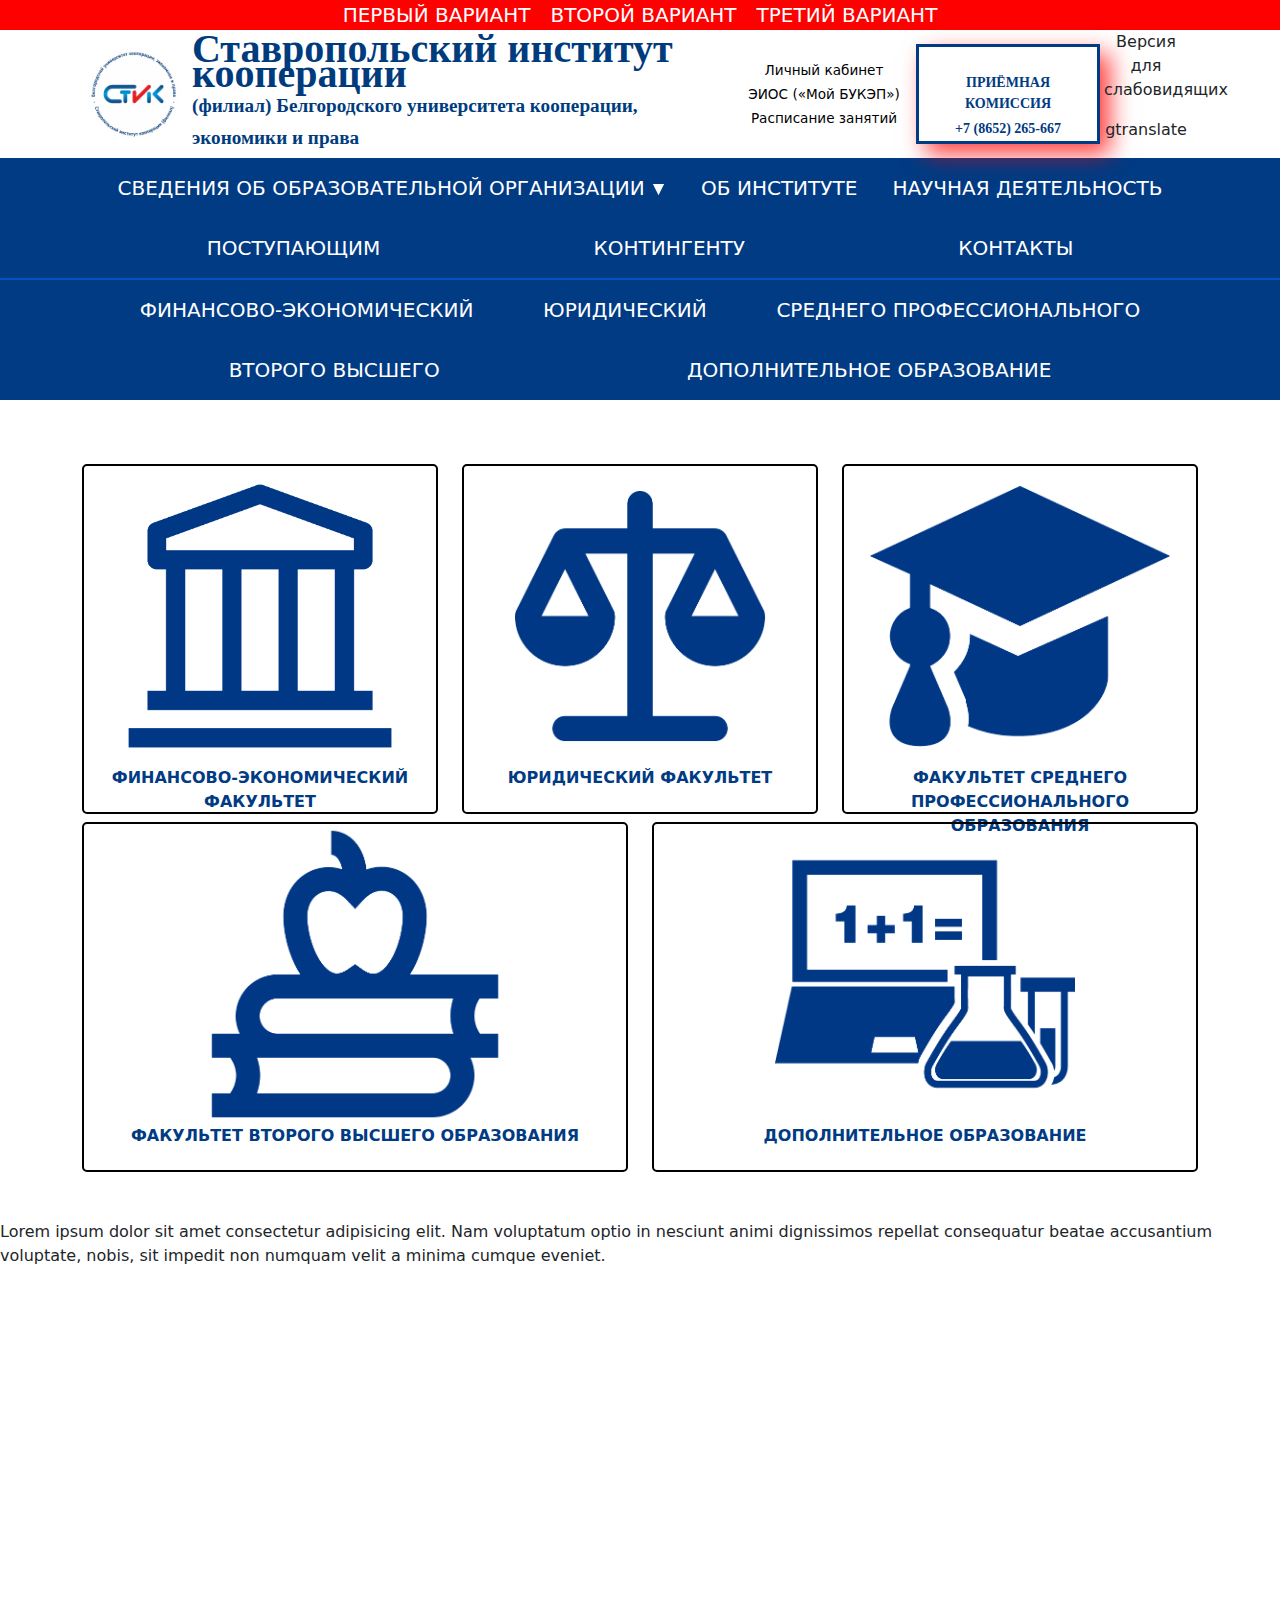
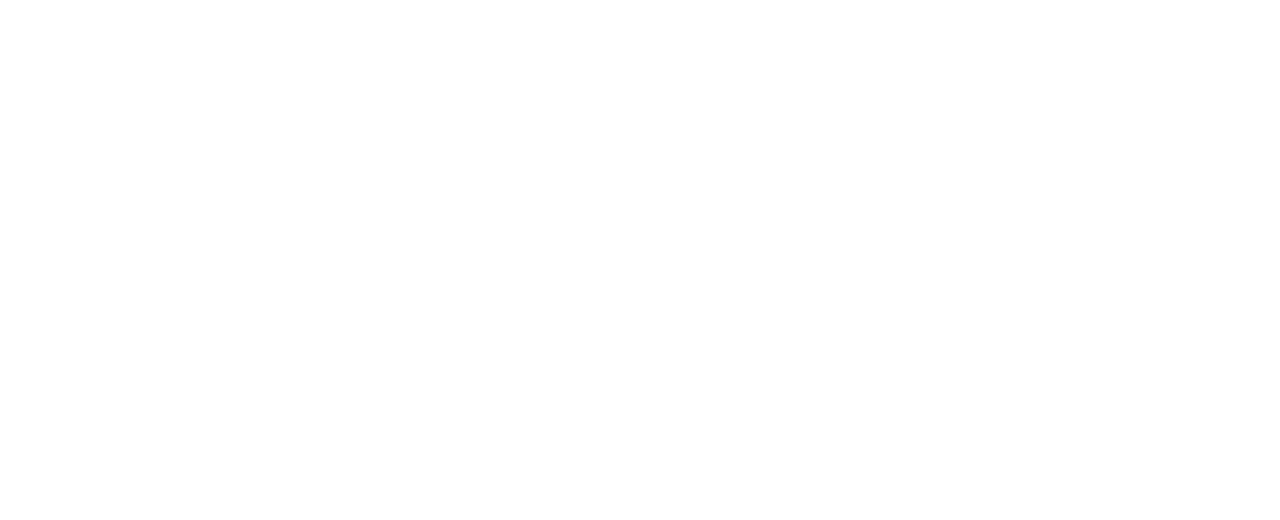
==== index.html @ ad4ecdf9 "dot" ====
<!DOCTYPE html>
<html lang="en">

<head>
	<meta charset="UTF-8">
	<link rel="shortcut icon" href="./assets/logo.ico" type="image/x-icon">
	<meta name="viewport" content="width=device-width, initial-scale=1.0">
	<script src="./script/script_v1.js" defer></script>
	<link rel="stylesheet" href="./styles/style.css">
	<link rel="stylesheet" href="./styles/style_v1.css">
	<link href="https://cdn.jsdelivr.net/npm/bootstrap@5.3.3/dist/css/bootstrap.min.css" rel="stylesheet"
		integrity="sha384-QWTKZyjpPEjISv5WaRU9OFeRpok6YctnYmDr5pNlyT2bRjXh0JMhjY6hW+ALEwIH" crossorigin="anonymous">
	<script defer src="https://cdn.jsdelivr.net/npm/bootstrap@5.3.3/dist/js/bootstrap.bundle.min.js"
		integrity="sha384-YvpcrYf0tY3lHB60NNkmXc5s9fDVZLESaAA55NDzOxhy9GkcIdslK1eN7N6jIeHz"
		crossorigin="anonymous"></script>
	<link href="https://fonts.googleapis.com/icon?family=Material+Icons" rel="stylesheet">
	<title>The first option</title>
</head>

<body>
	<div class="variants">
		<p class="mb-0"><a href="/">Первый вариант</a></p>
		<p class="mb-0"><a href="./v2.html">Второй вариант</a></p>
		<p class="mb-0"><a href="./v3.html">Третий вариант</a></p>
	</div>
	<div class="container-fluid top">
		<div class="row align-items-center">
			<div class="col-12 col-md-12 col-lg-1 px-0 logo">
				<a href="/"><img src="./assets/logo.png" class="img-fluid mx-auto d-block stik_logo" /></a>
			</div>
			<div class="col-12 col-md-12 col-lg-6">
				<p class="top__name bvi-tts logotype_fonts mb-2">Ставропольский институт кооперации<br /> <span>(филиал)
						Белгородского университета кооперации, экономики и права</span></p>
			</div>
			<div class="services col-12 col-md-12 col-lg-2 study">
				<div class="bvi-tts">
					<a href="/lichnyj-kabinet-studenta/" target="_blank" class="mb-2"><i
							class="fas fa-user-graduate"></i> Личный
						кабинет ЭИОС («Мой БУКЭП»)</a>
				</div>
				<div class="bvi-tts"><a href="https://rasp.bukep.ru/Default.aspx?idFil=10006" target="_blank"><i
							class="fas fa-calendar-alt"></i> Расписание занятий</a></div>
			</div>
			<a href="tel:88652265667" class="col-12 col-md-12 col-lg-2 priem_header">
				<p class="mb-1">Приёмная комиссия</p>
				<p class="mb-0">+7 (8652) 265-667</p>
			</a>
			<div class="col-12 col-md-12 col-lg-1 px-1 dop-func">
				<div class="sv mb-2" itemprop="copy">
					<p>Версия для слабовидящих</p>
				</div>
				<div class="lang">
					<p>gtranslate</p>
				</div>
			</div>
		</div>
	</div>
	<nav class="menu_container">
		<ul class="menu text-center">
			<li class="menu_inner sveden">
				<a>Сведения об образовательной организации</a> <img src="/assets/dropdown_icon.svg" alt="">
				<ul class="sub_menu">
					<li><a href="#">Основные Сведения</a></li>
					<li><a href="#">структура и органы управления образовательной организацией</a></li>
					<li><a href="#">документы</a></li>
					<li><a href="#">образование</a></li>
					<li><a href="#">руководство. педагогический (научно-педагогический) состав</a></li>
					<li><a href="#">материально-техническое обеспечение и оснощенность образовательного процесса</a>
					</li>
					<li><a href="#">платные образовательные услуши</a></li>
					<li><a href="#">финансово-хозяйственная деятельность</a></li>
					<li><a href="#">вакантные места для приема (перевода) обучающихся</a></li>
					<li><a href="#">доступная среда</a></li>
					<li><a href="#">международное сотрудничество</a></li>
					<li><a href="#">образовательные стандарты</a></li>
					<li><a href="#">стипендии и меры поддержки обучающихся</a></li>
					<li><a href="#">абитуриенту</a></li>
					<li><a href="#">противодействие коррупции, экстремизму и терроризму</a></li>
					<li><a href="#">информационная безопасность</a></li>
				</ul>
			</li>
			<li class="menu_inner">
				<a>об институте</a>
			</li>
			<li class="menu_inner">
				<a>научная деятельность</a>
			</li>
			<li class="menu_inner">
				<a>поступающим</a>
			</li>
			<li class="menu_inner">
				<a>контингенту</a>
			</li>
			<li class="menu_inner">
				<a>контакты</a>
			</li>
		</ul>
	</nav>

	<nav class="second_menu_container text-center">
		<ul class="second_menu">
			<li class="menu_inner"><a href="#">Финансово-экономический</a></li>
			<li class="menu_inner"><a href="#">юридический</a></li>
			<li class="menu_inner"><a href="#">среднего профессионального</a></li>
			<li class="menu_inner"><a href="#">второго высшего</a></li>
			<li class="menu_inner"><a href="#">дополнительное образование</a></li>
		</ul>
	</nav>

	<div class="container-fluid">
		<div class="container">
			<div class="row">
				<div class="col-12 col-md-12 col-lg-12 pt-5 pb-5">
					<div class="fuk_container">
						<div class="row text-center">
							<div class="col">
								<a href="/fakultety">
									<div class="fuk_item">
										<div class="finance_icon"></div>
										<p>Финансово-экономический факультет</p>
									</div>
								</a>
							</div>
							<div class="col">
								<a href="/fakultety">
									<div class="fuk_item">
										<div class="law_icon"></div>
										<p>юридический факультет</p>
									</div>
								</a>
							</div>
							<div class="col">
								<a href="/fakultety">
									<div class="fuk_item">
										<div class="college_icon"></div>
										<p>факультет среднего профессионального образования</p>
									</div>
								</a>
							</div>
						</div>
						<div class="row text-center mt-2">
							<div class="col">
								<a href="/fakultety">
									<div class="fuk_item">
										<div class="second_icon"></div>
										<p>факультет второго высшего образования</p>
									</div>
								</a>
							</div>
							<div class="col">
								<a href="/fakultety">
									<div class="fuk_item">
										<div class="dop_icon"></div>
										<p>дополнительное образование</p>
									</div>
								</a>
							</div>
						</div>
					</div>
				</div>
			</div>
		</div>
	</div>
	<div class="some_content">
		<p>Lorem ipsum dolor sit amet consectetur adipisicing elit. Nam voluptatum optio in nesciunt animi dignissimos
			repellat consequatur beatae accusantium voluptate, nobis, sit impedit non numquam velit a minima cumque
			eveniet.</p>
	</div>
	<button class="scroll_top hide"><span class="material-icons">arrow_upward</span></button>
</body>

</html>
---- styles/style.css ----
* {
	padding: 0;
	margin: 0;
}

@font-face {
	font-family: 'Blogger Sans';
	src: local('Blogger Sans Bold'), local('BloggerSans-Bold'), url('https://stavik.ru/wp-content/themes/stavik/fonts/Bloggersansbold.woff2') format('woff2'), url('https://stavik.ru/wp-content/themes/stavik/fonts/Bloggersansbold.woff') format('woff'), url('https://stavik.ru/wp-content/themes/stavik/fonts/Bloggersansbold.ttf') format('truetype');
	font-weight: 700;
	font-style: normal;
}

body {
	font-family: 'Rubik', sans-serif;
	font-size: 0.9rem;
	color: #7A7A7A;
	height: 100%;
}

body::-webkit-scrollbar {
	display: none;
}

h1,
h2,
h3 {
	color: #000;
}

a,
a:hover {
	color: #16898B;
}

.variants {
	background-color: red;
	display: flex;
	justify-content: center;
	align-items: center;
	width: 100%;
	flex-wrap: wrap;
}

.variants a {
	text-decoration: none;
	color: white;
	text-transform: uppercase;
	font-size: 20px;
	margin: 0 10px;
}

.logotype_fonts {
	font-family: 'Blogger Sans';
	font-weight: 700;
	font-style: normal;
}

.logotype_fonts span {
	font-size: 1.2rem;
}

.top {
	padding: 0px 100px !important;
}

.top a.bvi-link-widget,
a.bvi-link-shortcode {
	font-size: 0.6rem;
	font-family: 'Rubik', sans-serif;
}

.bvi-shortcode a,
.bvi-shortcode a:hover {
	font-size: 0.7rem;
	text-decoration: none;
}

.bvi-widget .bvi-svg-eye,
.bvi-shortcode .bvi-svg-eye {
	font-size: 1.2em !important;
}

a.bvi-link-shortcode {
	color: #ffffff !important;
	background-color: #D61800 !important;
}

.top__name {
	padding-top: 5px;
	color: rgba(0, 60, 125, 1);
	font-size: 2.5rem;
	line-height: 25px;
}

.top .lang a {
	padding-right: 0.5rem;
}

.top .services a,
.top .services a:hover {
	color: #000;
	font-size: 0.85rem;
	text-decoration: none;
}

.stik_logo {
	width: 150px;
}

/* Стили кнопки приемной комиссии в хидере */

.priem_header {
	font-family: 'Blogger Sans';
	border: 3px solid rgb(1, 59, 131);
	text-decoration: none;
	color: rgb(1, 59, 131);
	text-align: center;
	height: 100px;
	font-weight: bold;
	font-size: 14px;
	text-transform: uppercase;
	padding: 25px 10px;
	-webkit-box-shadow: 10px 10px 22px 0px rgba(255, 0, 0, 0.75);
	-moz-box-shadow: 10px 10px 22px 0px rgba(255, 0, 0, 0.75);
	box-shadow: 10px 10px 22px 0px rgba(255, 0, 0, 0.75);
}

.priem_header:hover {
	color: rgb(1, 59, 131);
}

.dop-func {
	text-align: center;
}

.study {
	text-align: center;
}
---- styles/style_v1.css ----
.menu_container {
	padding: 0px 100px;
	background-color: rgb(1, 59, 131);
	border-bottom: 2px solid rgb(2, 85, 192);
}

.menu {
	display: flex;
	justify-content: space-around;
	align-items: center;
	flex-wrap: wrap;
	list-style-type: none;
	padding: 0;
	margin: 0;
}

.menu_inner {
	padding: 15px 5px;
	color: white;
	font-size: 20px;
	text-transform: uppercase;
	cursor: pointer;
}

.sveden img {
	transform: rotate(180deg);
	transition: all 300ms;
	width: 15px;
}

.sveden:hover img {
	transform: rotate(0deg);
	transition: all 300ms;
}

.sub_menu {
	opacity: 0;
	margin-top: 25px;
	position: absolute;
	left: 100px;
	list-style-type: none;
	padding: 0;
	transition: all 300ms;
	background-color: rgb(0, 67, 168);
	width: 550px;
	z-index: -1;
}

.sveden:hover>.sub_menu {
	opacity: 1;
	transition: all 300ms;
	transform: translate(0, -10px);
	z-index: 99;
}

.sub_menu li {
	min-width: 170px;
	float: none;
	display: list-item;
	position: relative;
	list-style-type: none;
	border-bottom: 2px solid rgb(2, 85, 192);
	padding: 2%;
	font-size: 14px;
}

.sub_menu li:hover {
	background-color: rgb(2, 85, 192);
}

.sub_menu a {
	color: white;
	text-decoration: none;
}

.second_menu_container {
	background-color: rgb(1, 59, 131);
	padding: 0 100px;
}

.second_menu {
	display: flex;
	justify-content: space-around;
	align-items: center;
	flex-wrap: wrap;
	list-style-type: none;
	text-transform: uppercase;
	padding: 0px 5px;
}

.second_menu a {
	color: white;
	text-decoration: none;
}

.fuk_item {
	border: 2px solid black;
	border-radius: 5px;
	transition: 0.5s;
	height: 350px;
}

.finance_icon {
	width: 300px;
	height: 300px;
	background-image: url(../images/fakultets/finance_hover.png);
	background-repeat: no-repeat;
	background-size: 300px;
	margin: auto;
	transition: 0.5s;
}

.fuk_item p {
	text-transform: uppercase;
	font-weight: bold;
	color: rgb(1, 59, 131);
	transition: 0.5s;
}

.fuk_item:hover {
	background-color: rgb(1, 59, 131);
	transition: 0.5s;
}

.fuk_item:hover .finance_icon {
	background-image: url(../images/fakultets/finance_white.png);
	transition: 0.5s;
}

.fuk_item:hover p {
	transition: 0.5s;
	color: white;
}

.fuk_container a {
	text-decoration: none;
}

.law_icon {
	width: 300px;
	height: 300px;
	background-image: url(../images/fakultets/law.png);
	background-repeat: no-repeat;
	background-size: 300px;
	margin: auto;
	transition: 0.5s;
}

.fuk_item:hover .law_icon {
	background-image: url(../images/fakultets/law_white.png);
	transition: 0.5s;
}

.college_icon {
	width: 300px;
	height: 300px;
	background-image: url(../images/fakultets/college.png);
	background-repeat: no-repeat;
	background-size: 300px;
	margin: auto;
	transition: 0.5s;
}

.fuk_item:hover .college_icon {
	background-image: url(../images/fakultets/college_white.png);
	transition: 0.5s;
}

.second_icon {
	width: 300px;
	height: 300px;
	background-image: url(../images/fakultets/second.png);
	background-repeat: no-repeat;
	background-size: 300px;
	margin: auto;
	transition: 0.5s;
}

.fuk_item:hover .second_icon {
	background-image: url(../images/fakultets/second_white.png);
	transition: 0.5s;
}

.dop_icon {
	width: 300px;
	height: 300px;
	background-image: url(../images/fakultets/dop.png);
	background-repeat: no-repeat;
	background-size: 300px;
	margin: auto;
	transition: 0.5s;
}

.fuk_item:hover .dop_icon {
	background-image: url(../images/fakultets/dop_white.png);
	transition: 0.5s;
}

.scroll_top {
	position: fixed;
	bottom: 50px;
	right: 15px;
	padding: 0;
	margin: 0;
	display: flex;
	align-items: center;
	background-color: transparent;
	border-radius: 50px;
	padding: 15px;
	opacity: 1;
	transition: all 200ms;
}

.hide {
	opacity: 0;
	transition: all 200ms;
}

.some_content {
	height: 100vh;
}

@media (max-width: 480px) {
	.scroll_top {
		display: none;
	}
}
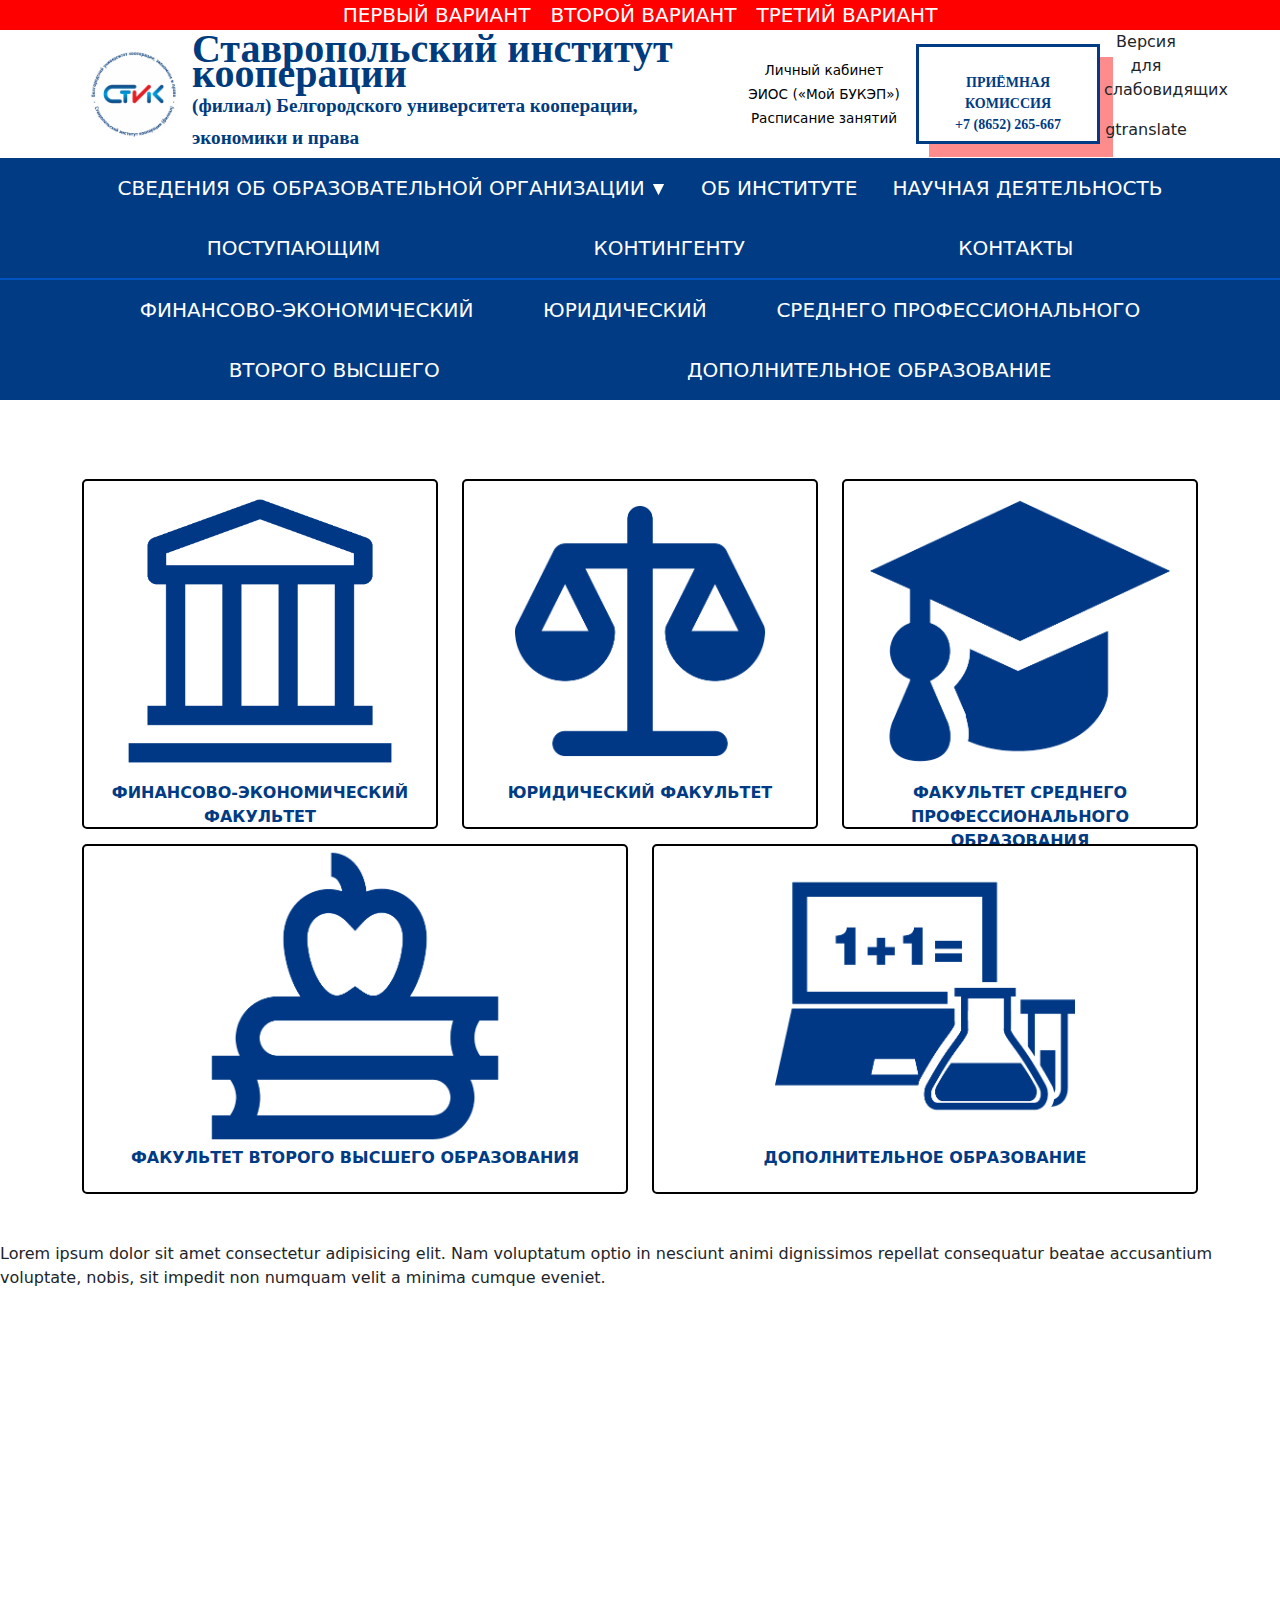
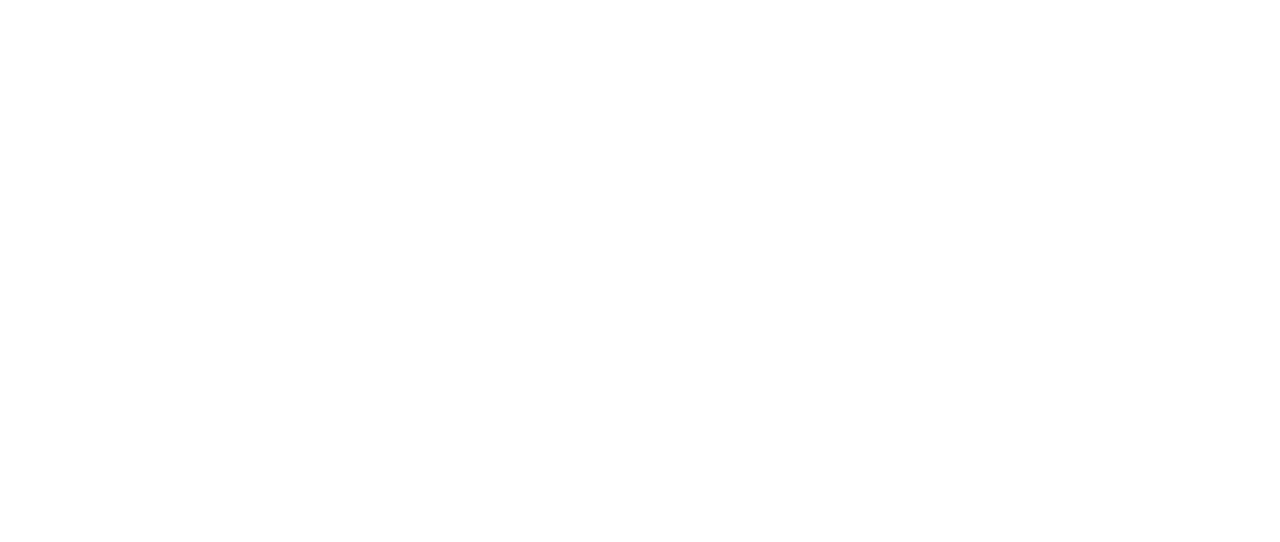
==== commit 7470ef28: "animate + page structure" ====
--- a/index.html
+++ b/index.html
@@ -20,8 +20,8 @@
 <body>
 	<div class="variants">
 		<p class="mb-0"><a href="/">Первый вариант</a></p>
-		<p class="mb-0"><a href="./v2.html">Второй вариант</a></p>
-		<p class="mb-0"><a href="./v3.html">Третий вариант</a></p>
+		<p class="mb-0"><a href="./pages/v2.html">Второй вариант</a></p>
+		<p class="mb-0"><a href="./pages/v3.html">Третий вариант</a></p>
 	</div>
 	<div class="container-fluid top">
 		<div class="row align-items-center">
@@ -42,7 +42,7 @@
 							class="fas fa-calendar-alt"></i> Расписание занятий</a></div>
 			</div>
 			<a href="tel:88652265667" class="col-12 col-md-12 col-lg-2 priem_header">
-				<p class="mb-1">Приёмная комиссия</p>
+				<p class="mb-0">Приёмная комиссия</p>
 				<p class="mb-0">+7 (8652) 265-667</p>
 			</a>
 			<div class="col-12 col-md-12 col-lg-1 px-1 dop-func">
@@ -138,7 +138,7 @@
 								</a>
 							</div>
 						</div>
-						<div class="row text-center mt-2">
+						<div class="row text-center">
 							<div class="col">
 								<a href="/fakultety">
 									<div class="fuk_item">
--- a/styles/style.css
+++ b/styles/style.css
@@ -115,18 +115,28 @@
 	text-decoration: none;
 	color: rgb(1, 59, 131);
 	text-align: center;
+	display: flex;
+	flex-direction: column;
+	justify-content: space-around;
+	align-items: center;
 	height: 100px;
 	font-weight: bold;
 	font-size: 14px;
 	text-transform: uppercase;
 	padding: 25px 10px;
-	-webkit-box-shadow: 10px 10px 22px 0px rgba(255, 0, 0, 0.75);
-	-moz-box-shadow: 10px 10px 22px 0px rgba(255, 0, 0, 0.75);
-	box-shadow: 10px 10px 22px 0px rgba(255, 0, 0, 0.75);
+	-webkit-box-shadow: 13px 13px 0px 0px rgba(255, 0, 0, 0.45);
+	-moz-box-shadow: 13px 13px 0px 0px rgba(255, 0, 0, 0.45);
+	box-shadow: 13px 13px 0px 0px rgba(255, 0, 0, 0.45);
+	transition: all 200ms;
 }
 
 .priem_header:hover {
-	color: rgb(1, 59, 131);
+	color: rgb(0, 48, 107);
+	border-color: rgb(0, 48, 107);
+	-webkit-box-shadow: 10px 10px 0px 0px rgba(181, 2, 2, 0.75);
+	-moz-box-shadow: 10px 10px 0px 0px rgba(181, 2, 2, 0.75);
+	box-shadow: 10px 10px 0px 0px rgba(181, 2, 2, 0.75);
+	transition: all 200ms;
 }
 
 .dop-func {
--- a/styles/style_v1.css
+++ b/styles/style_v1.css
@@ -134,6 +134,10 @@
 
 .fuk_container a {
 	text-decoration: none;
+}
+
+.fuk_item {
+	margin-top: 15px !important;
 }
 
 .law_icon {
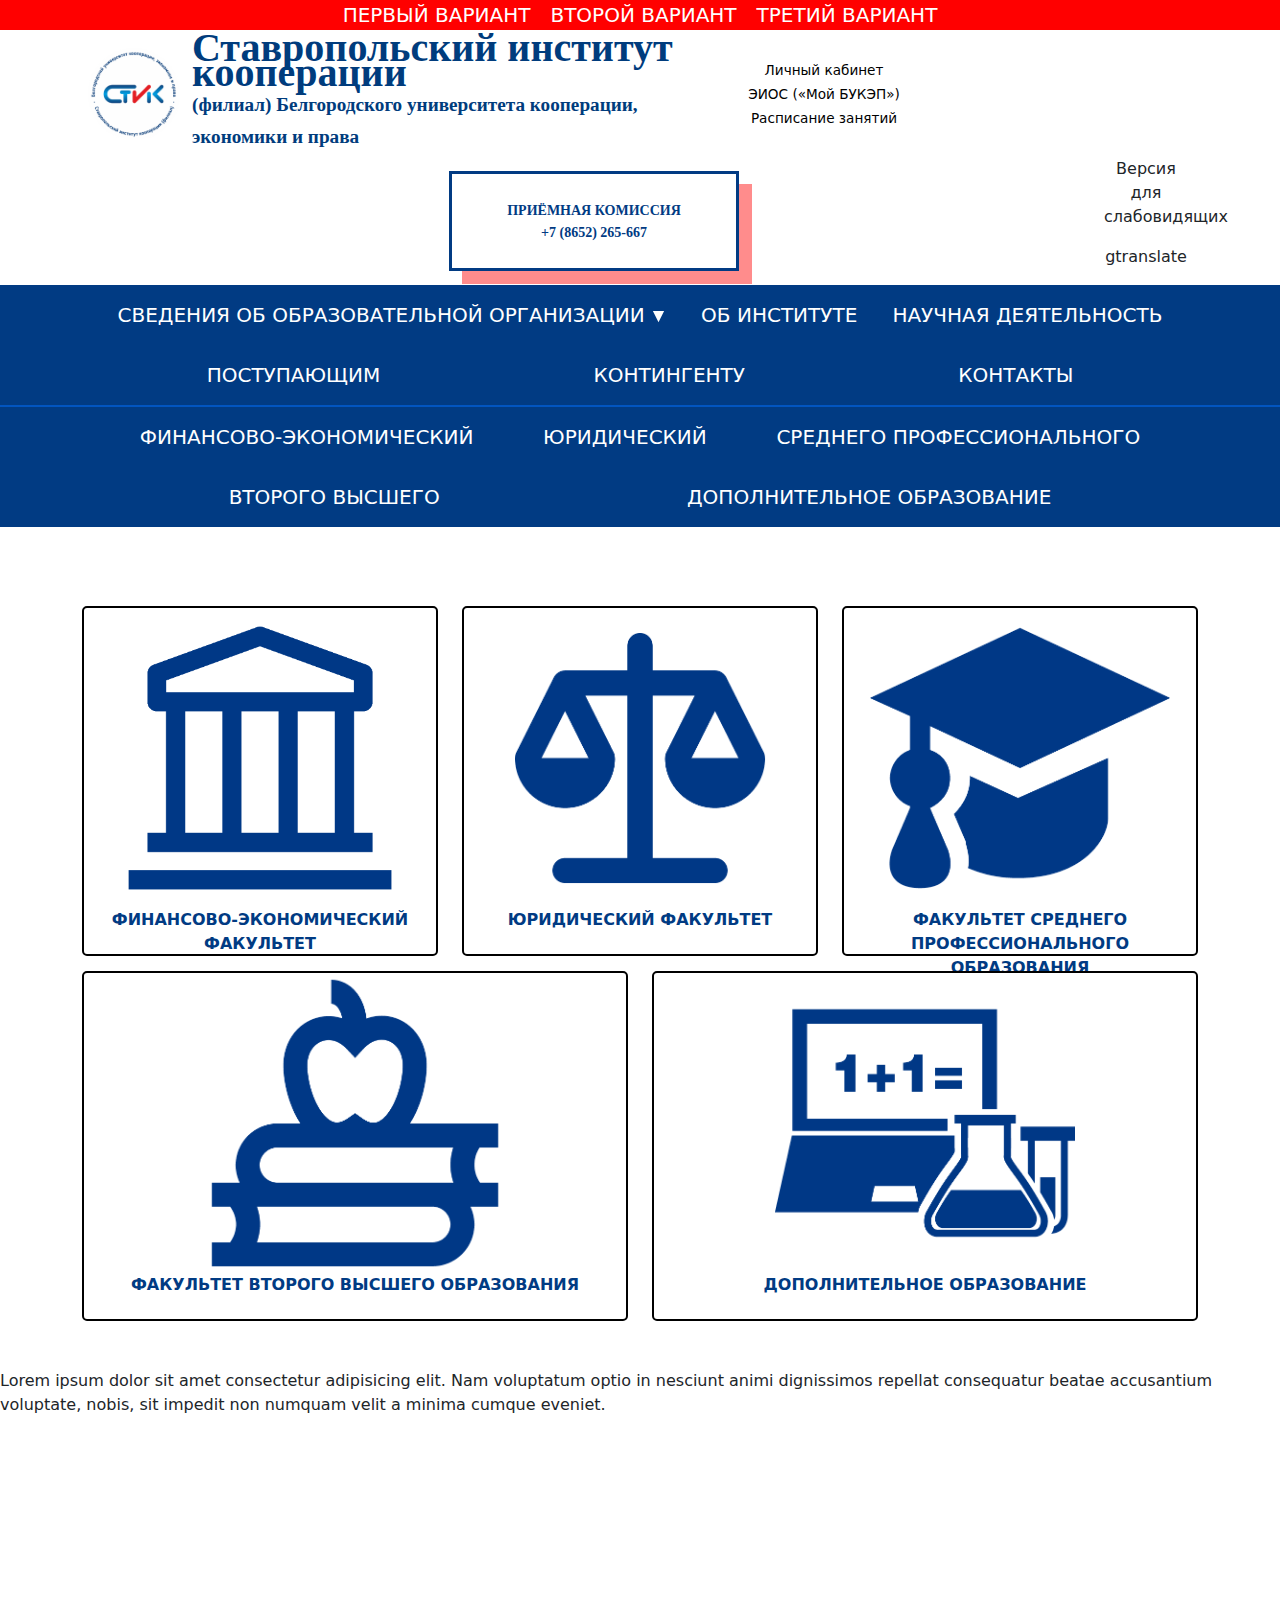
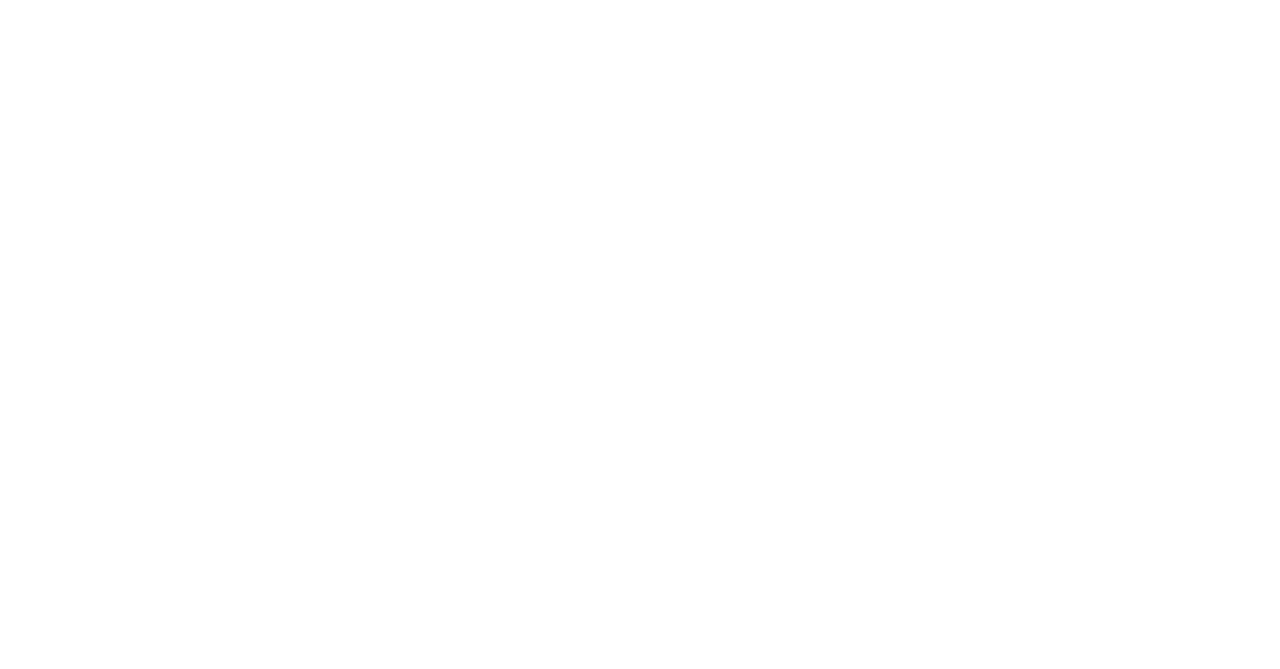
==== commit e8d22b60: "prototypes" ====
--- a/index.html
+++ b/index.html
@@ -29,7 +29,7 @@
 				<a href="/"><img src="./assets/logo.png" class="img-fluid mx-auto d-block stik_logo" /></a>
 			</div>
 			<div class="col-12 col-md-12 col-lg-6">
-				<p class="top__name bvi-tts logotype_fonts mb-2">Ставропольский институт кооперации<br /> <span>(филиал)
+				<p class="top__name bvi-tts logotype_fonts mb-2">Ставропольский институт кооперации<br/> <span>(филиал)
 						Белгородского университета кооперации, экономики и права</span></p>
 			</div>
 			<div class="services col-12 col-md-12 col-lg-2 study">
@@ -59,7 +59,7 @@
 		<ul class="menu text-center">
 			<li class="menu_inner sveden">
 				<a>Сведения об образовательной организации</a> <img src="/assets/dropdown_icon.svg" alt="">
-				<ul class="sub_menu">
+				<ul class="sub_menu text-start">
 					<li><a href="#">Основные Сведения</a></li>
 					<li><a href="#">структура и органы управления образовательной организацией</a></li>
 					<li><a href="#">документы</a></li>
--- a/styles/style.css
+++ b/styles/style.css
@@ -120,6 +120,8 @@
 	justify-content: space-around;
 	align-items: center;
 	height: 100px;
+	width: 290px !important;
+	margin: 0 auto;
 	font-weight: bold;
 	font-size: 14px;
 	text-transform: uppercase;
--- a/styles/style_v1.css
+++ b/styles/style_v1.css
@@ -98,6 +98,7 @@
 	border-radius: 5px;
 	transition: 0.5s;
 	height: 350px;
+	margin-top: 15px;
 }
 
 .finance_icon {
@@ -134,10 +135,6 @@
 
 .fuk_container a {
 	text-decoration: none;
-}
-
-.fuk_item {
-	margin-top: 15px !important;
 }
 
 .law_icon {
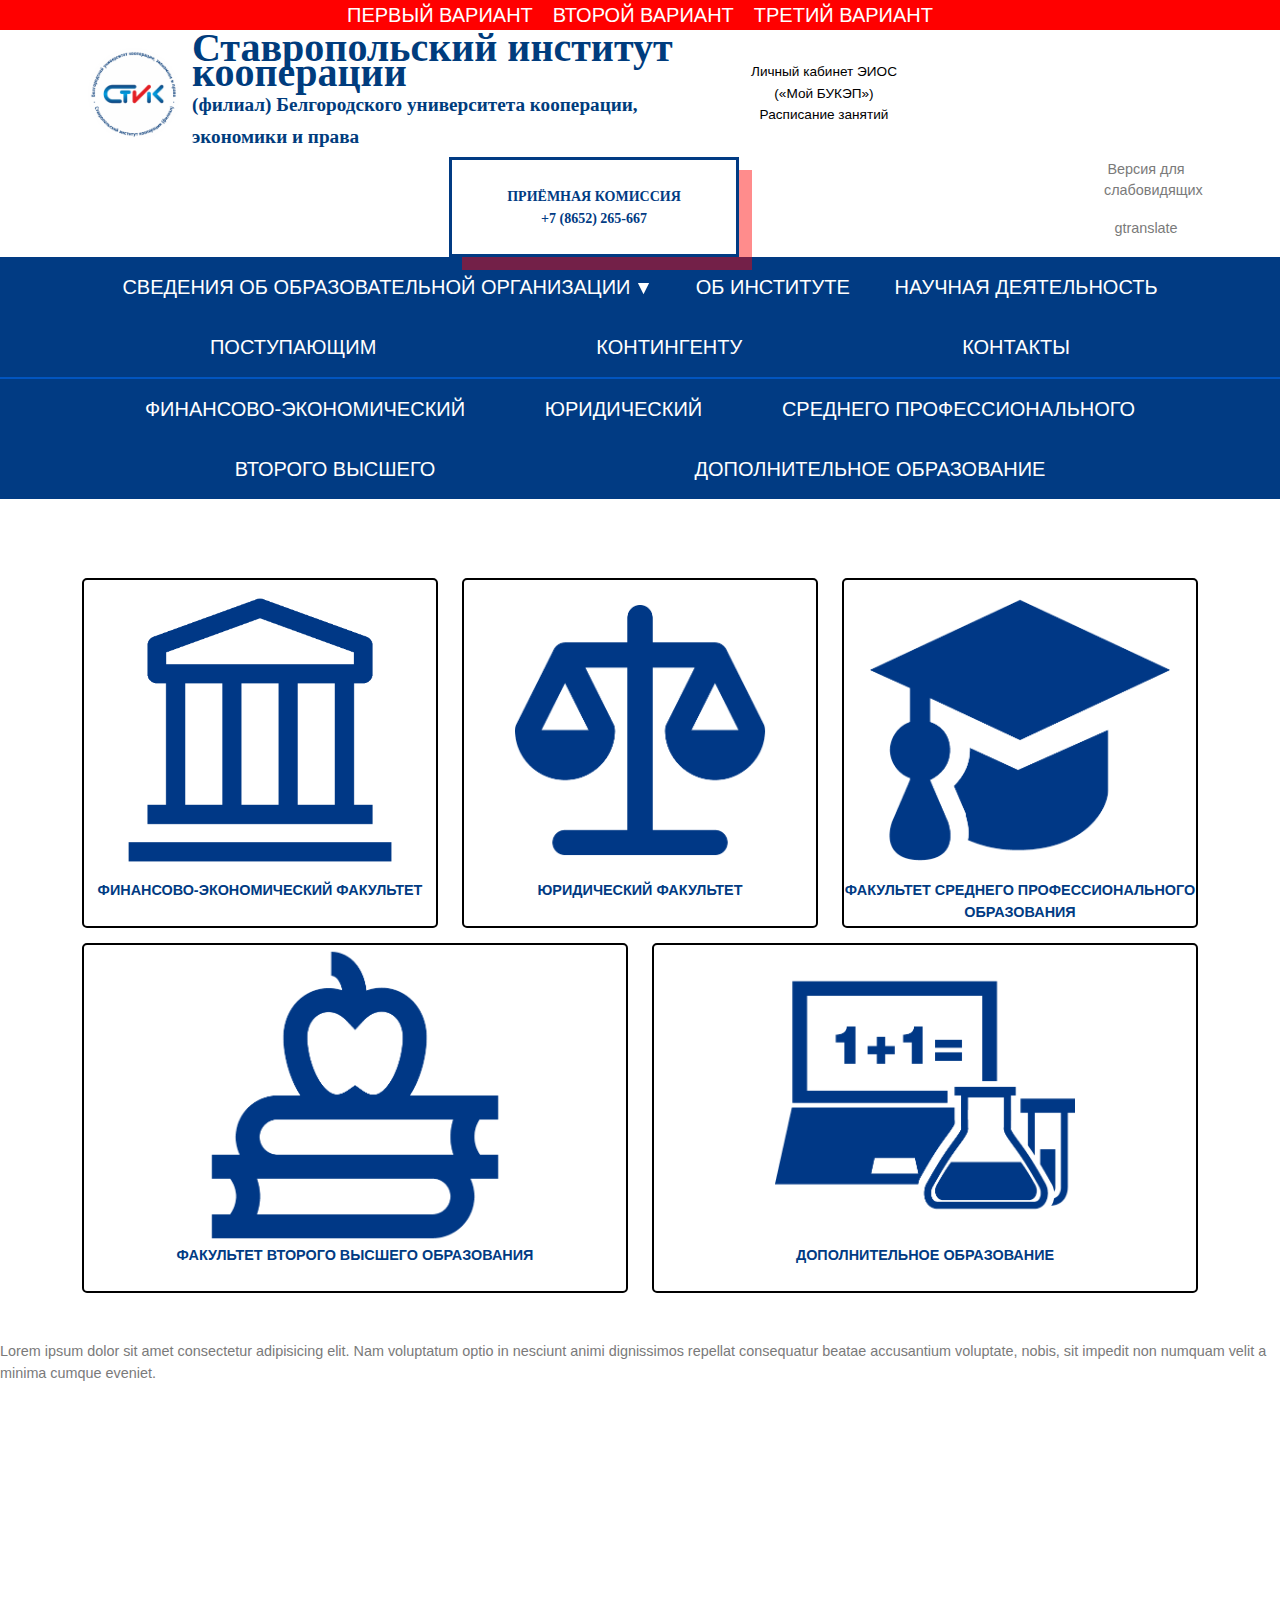
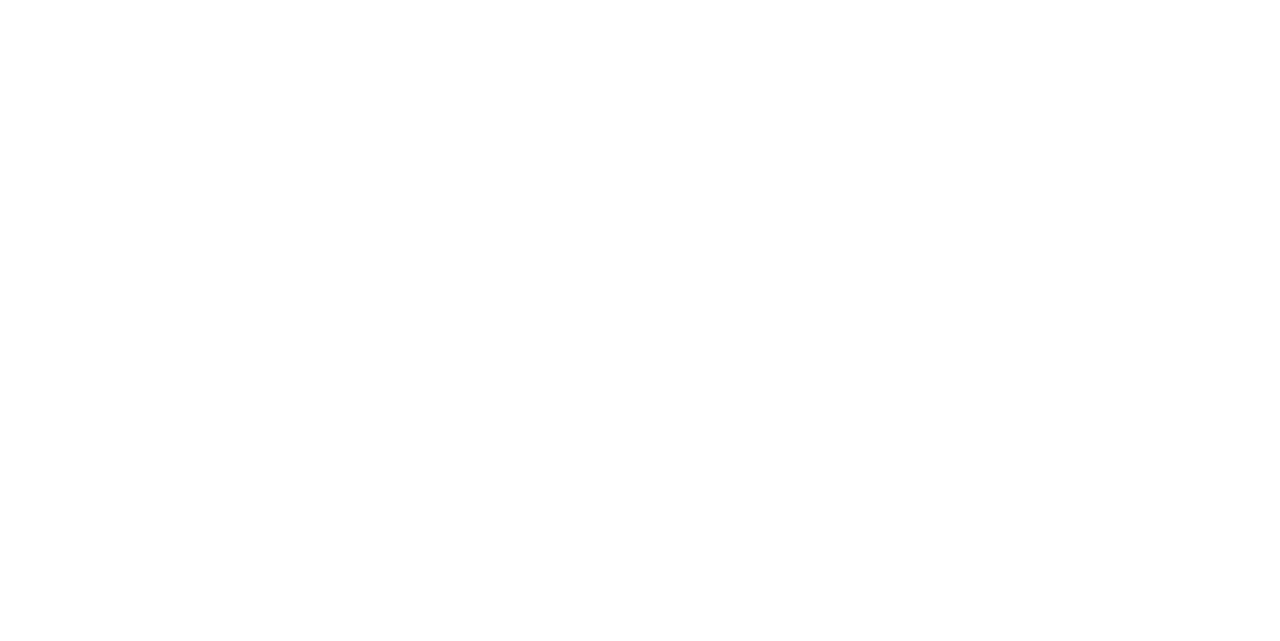
==== commit cc8475d4: "mobile_test" ====
--- a/index.html
+++ b/index.html
@@ -5,15 +5,15 @@
 	<meta charset="UTF-8">
 	<link rel="shortcut icon" href="./assets/logo.ico" type="image/x-icon">
 	<meta name="viewport" content="width=device-width, initial-scale=1.0">
-	<script src="./script/script_v1.js" defer></script>
-	<link rel="stylesheet" href="./styles/style.css">
-	<link rel="stylesheet" href="./styles/style_v1.css">
 	<link href="https://cdn.jsdelivr.net/npm/bootstrap@5.3.3/dist/css/bootstrap.min.css" rel="stylesheet"
 		integrity="sha384-QWTKZyjpPEjISv5WaRU9OFeRpok6YctnYmDr5pNlyT2bRjXh0JMhjY6hW+ALEwIH" crossorigin="anonymous">
 	<script defer src="https://cdn.jsdelivr.net/npm/bootstrap@5.3.3/dist/js/bootstrap.bundle.min.js"
 		integrity="sha384-YvpcrYf0tY3lHB60NNkmXc5s9fDVZLESaAA55NDzOxhy9GkcIdslK1eN7N6jIeHz"
 		crossorigin="anonymous"></script>
 	<link href="https://fonts.googleapis.com/icon?family=Material+Icons" rel="stylesheet">
+	<script src="./script/script_v1.js" defer></script>
+	<link rel="stylesheet" href="./styles/style.css">
+	<link rel="stylesheet" href="./styles/style_v1.css">
 	<title>The first option</title>
 </head>
 
@@ -29,7 +29,7 @@
 				<a href="/"><img src="./assets/logo.png" class="img-fluid mx-auto d-block stik_logo" /></a>
 			</div>
 			<div class="col-12 col-md-12 col-lg-6">
-				<p class="top__name bvi-tts logotype_fonts mb-2">Ставропольский институт кооперации<br/> <span>(филиал)
+				<p class="top__name bvi-tts logotype_fonts mb-2">Ставропольский институт кооперации<br /> <span>(филиал)
 						Белгородского университета кооперации, экономики и права</span></p>
 			</div>
 			<div class="services col-12 col-md-12 col-lg-2 study">
@@ -56,6 +56,12 @@
 		</div>
 	</div>
 	<nav class="menu_container">
+		<div class="humburger_cont">
+			<button class="humburger">
+				<i class="menuIcon material-icons">menu</i>
+				<i class="closeIcon material-icons">close</i>
+			</button>
+		</div>
 		<ul class="menu text-center">
 			<li class="menu_inner sveden">
 				<a>Сведения об образовательной организации</a> <img src="/assets/dropdown_icon.svg" alt="">
--- a/styles/style_v1.css
+++ b/styles/style_v1.css
@@ -221,8 +221,55 @@
 	height: 100vh;
 }
 
+/* Адаптивное меню */
+
+.humburger_cont {
+	display: none;
+	justify-content: flex-end;
+}
+
+.humburger {
+	border: none;
+	background-color: transparent;
+	color: white;
+	z-index: 100;
+}
+
 @media (max-width: 480px) {
 	.scroll_top {
 		display: none;
 	}
+
+	.humburger_cont {
+		display: flex;
+	}
+
+	.menu {
+		position: fixed;
+		transform: translateY(-400%);
+		transition: transform 0.3s;
+		/* display: flex;
+		justify-content: space-around;
+		align-items: center;
+		flex-wrap: wrap;
+		text-align: center; */
+		column-count: 1;
+		column-gap: 100%;
+		left: 0;
+		z-index: 99;
+		background: rgb(1, 59, 131);
+		color: white;
+		list-style: none;
+		margin-top: 2px;
+		width: 100vw;
+	}
+
+	.closeIcon {
+		display: none;
+	}
+
+	.showMenu {
+		transform: translateY(0);
+		transition: all 0.3s;
+	}
 }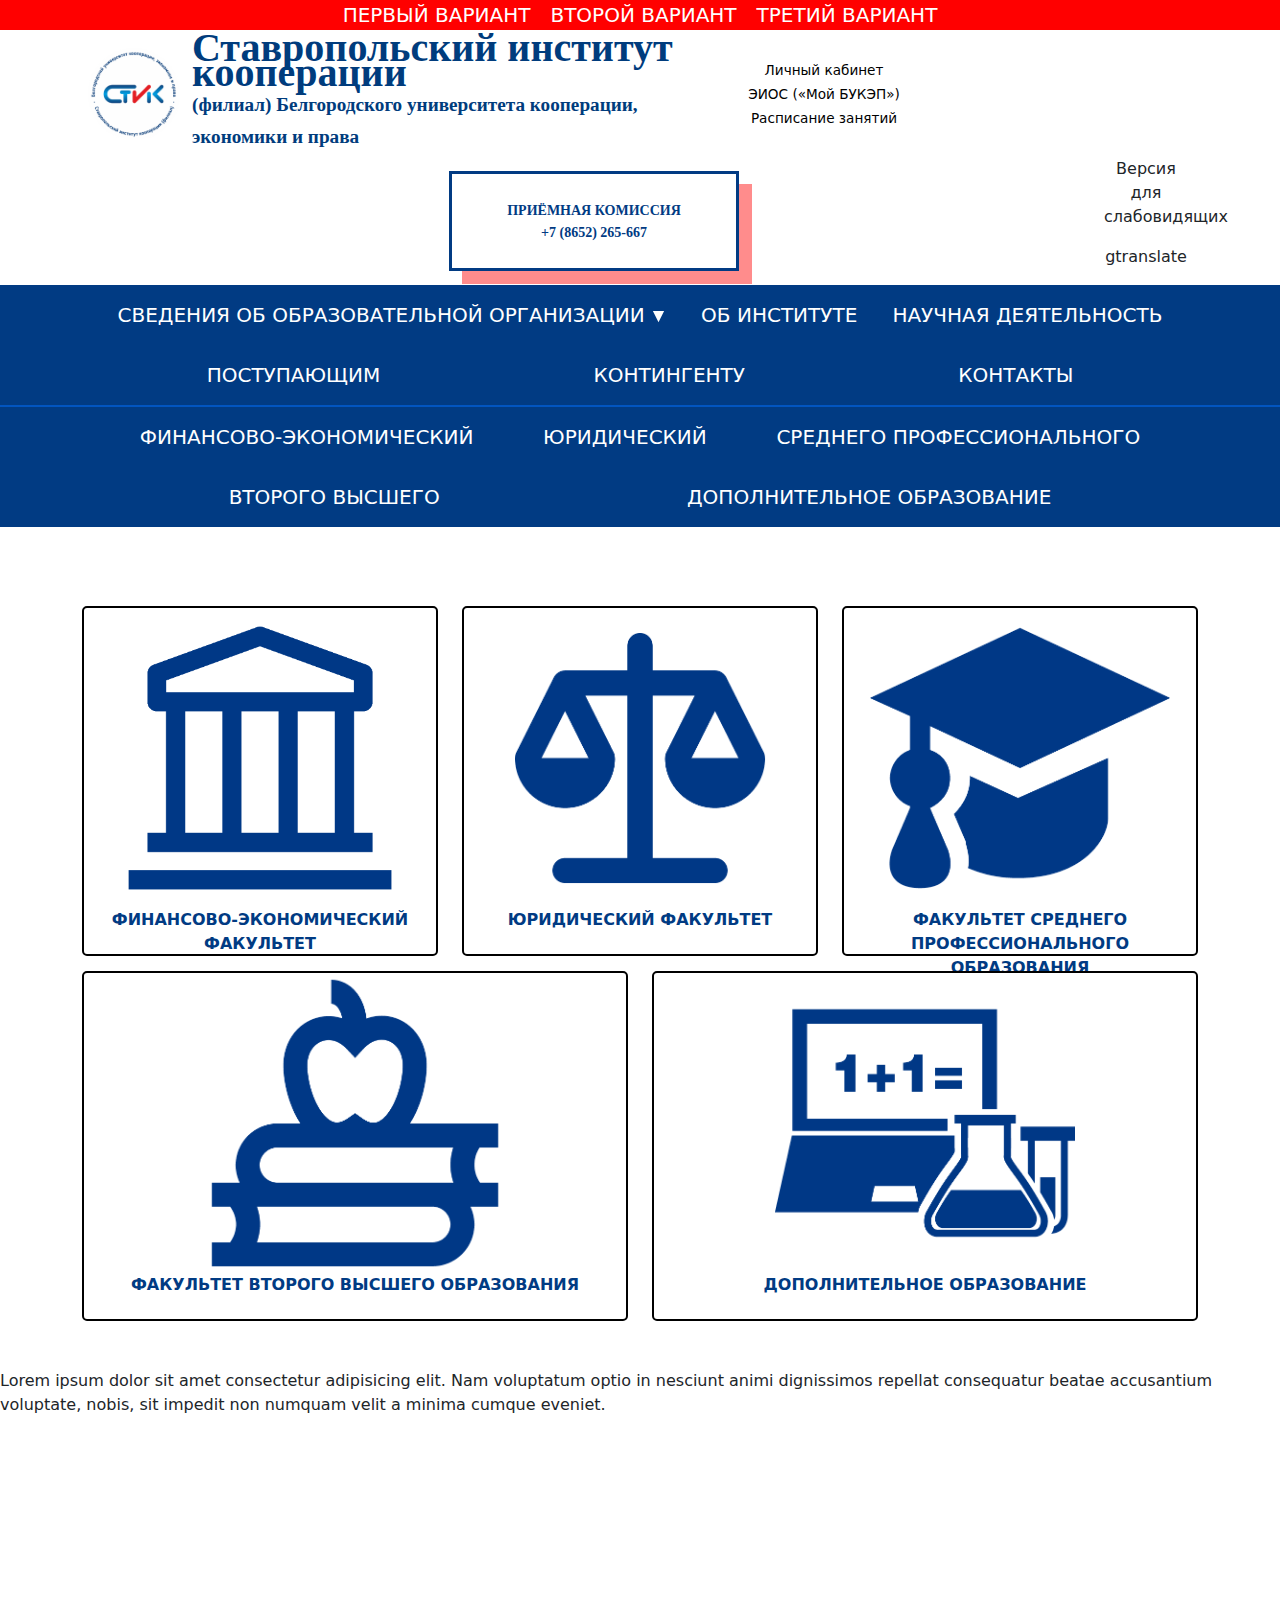
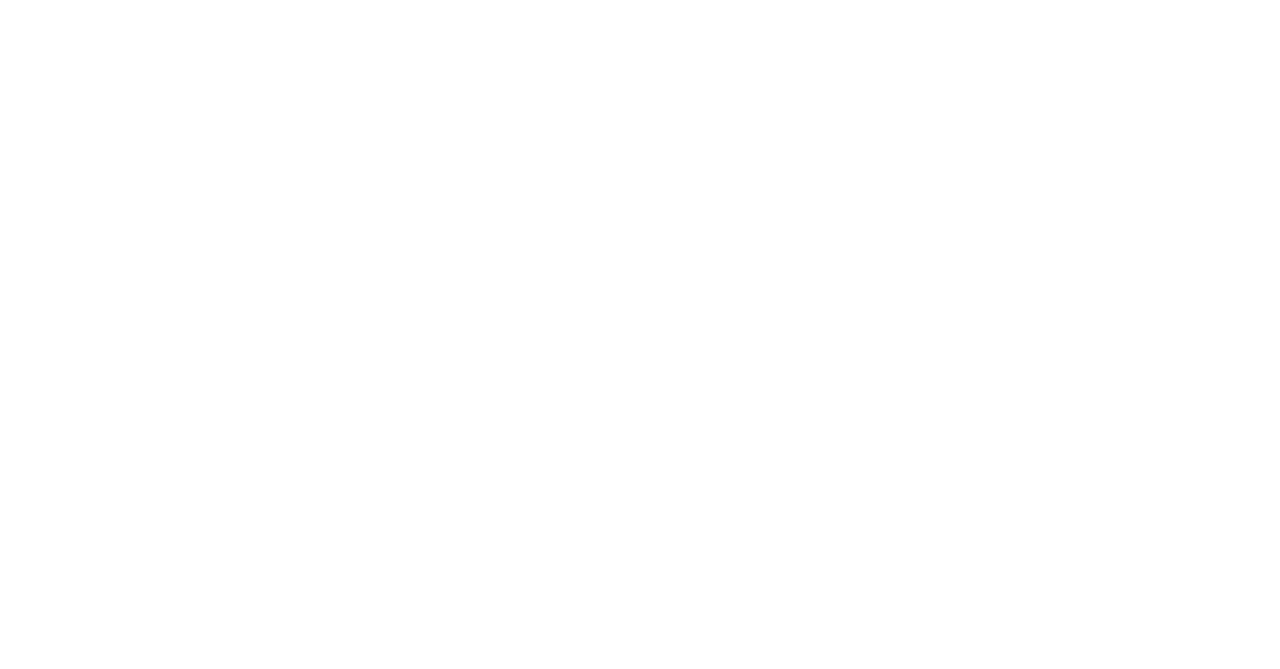
==== commit cbd4aadf: "Merge branch 'main' of https://github.com/ManaTeWai/Some-work-assets" ====
--- a/index.html
+++ b/index.html
@@ -5,15 +5,15 @@
 	<meta charset="UTF-8">
 	<link rel="shortcut icon" href="./assets/logo.ico" type="image/x-icon">
 	<meta name="viewport" content="width=device-width, initial-scale=1.0">
+	<script src="./script/script_v1.js" defer></script>
+	<link rel="stylesheet" href="./styles/style.css">
+	<link rel="stylesheet" href="./styles/style_v1.css">
 	<link href="https://cdn.jsdelivr.net/npm/bootstrap@5.3.3/dist/css/bootstrap.min.css" rel="stylesheet"
 		integrity="sha384-QWTKZyjpPEjISv5WaRU9OFeRpok6YctnYmDr5pNlyT2bRjXh0JMhjY6hW+ALEwIH" crossorigin="anonymous">
 	<script defer src="https://cdn.jsdelivr.net/npm/bootstrap@5.3.3/dist/js/bootstrap.bundle.min.js"
 		integrity="sha384-YvpcrYf0tY3lHB60NNkmXc5s9fDVZLESaAA55NDzOxhy9GkcIdslK1eN7N6jIeHz"
 		crossorigin="anonymous"></script>
 	<link href="https://fonts.googleapis.com/icon?family=Material+Icons" rel="stylesheet">
-	<script src="./script/script_v1.js" defer></script>
-	<link rel="stylesheet" href="./styles/style.css">
-	<link rel="stylesheet" href="./styles/style_v1.css">
 	<title>The first option</title>
 </head>
 
@@ -29,7 +29,7 @@
 				<a href="/"><img src="./assets/logo.png" class="img-fluid mx-auto d-block stik_logo" /></a>
 			</div>
 			<div class="col-12 col-md-12 col-lg-6">
-				<p class="top__name bvi-tts logotype_fonts mb-2">Ставропольский институт кооперации<br /> <span>(филиал)
+				<p class="top__name bvi-tts logotype_fonts mb-2">Ставропольский институт кооперации<br/> <span>(филиал)
 						Белгородского университета кооперации, экономики и права</span></p>
 			</div>
 			<div class="services col-12 col-md-12 col-lg-2 study">
@@ -56,12 +56,13 @@
 		</div>
 	</div>
 	<nav class="menu_container">
-		<div class="humburger_cont">
+		<div class="humburger_btns">
 			<button class="humburger">
 				<i class="menuIcon material-icons">menu</i>
 				<i class="closeIcon material-icons">close</i>
 			</button>
 		</div>
+	</div>
 		<ul class="menu text-center">
 			<li class="menu_inner sveden">
 				<a>Сведения об образовательной организации</a> <img src="/assets/dropdown_icon.svg" alt="">
--- a/styles/style.css
+++ b/styles/style.css
@@ -147,4 +147,15 @@
 
 .study {
 	text-align: center;
+}
+
+@media (max-width: 480px) {
+	.logotype {
+		padding: 0;
+		text-align: center;
+	}
+
+	.top img {
+		display: none;
+	}
 }--- a/styles/style_v1.css
+++ b/styles/style_v1.css
@@ -221,11 +221,8 @@
 	height: 100vh;
 }
 
-/* Адаптивное меню */
-
-.humburger_cont {
+.humburger_btns {
 	display: none;
-	justify-content: flex-end;
 }
 
 .humburger {
@@ -233,43 +230,20 @@
 	background-color: transparent;
 	color: white;
 	z-index: 100;
+}
+
+.closeIcon {
+	display: none;
 }
 
 @media (max-width: 480px) {
 	.scroll_top {
 		display: none;
 	}
-
-	.humburger_cont {
-		display: flex;
+	.humburger_btns {
+		display: block;
 	}
-
 	.menu {
-		position: fixed;
-		transform: translateY(-400%);
-		transition: transform 0.3s;
-		/* display: flex;
-		justify-content: space-around;
-		align-items: center;
-		flex-wrap: wrap;
-		text-align: center; */
-		column-count: 1;
-		column-gap: 100%;
-		left: 0;
-		z-index: 99;
-		background: rgb(1, 59, 131);
-		color: white;
-		list-style: none;
-		margin-top: 2px;
-		width: 100vw;
-	}
-
-	.closeIcon {
 		display: none;
 	}
-
-	.showMenu {
-		transform: translateY(0);
-		transition: all 0.3s;
-	}
 }